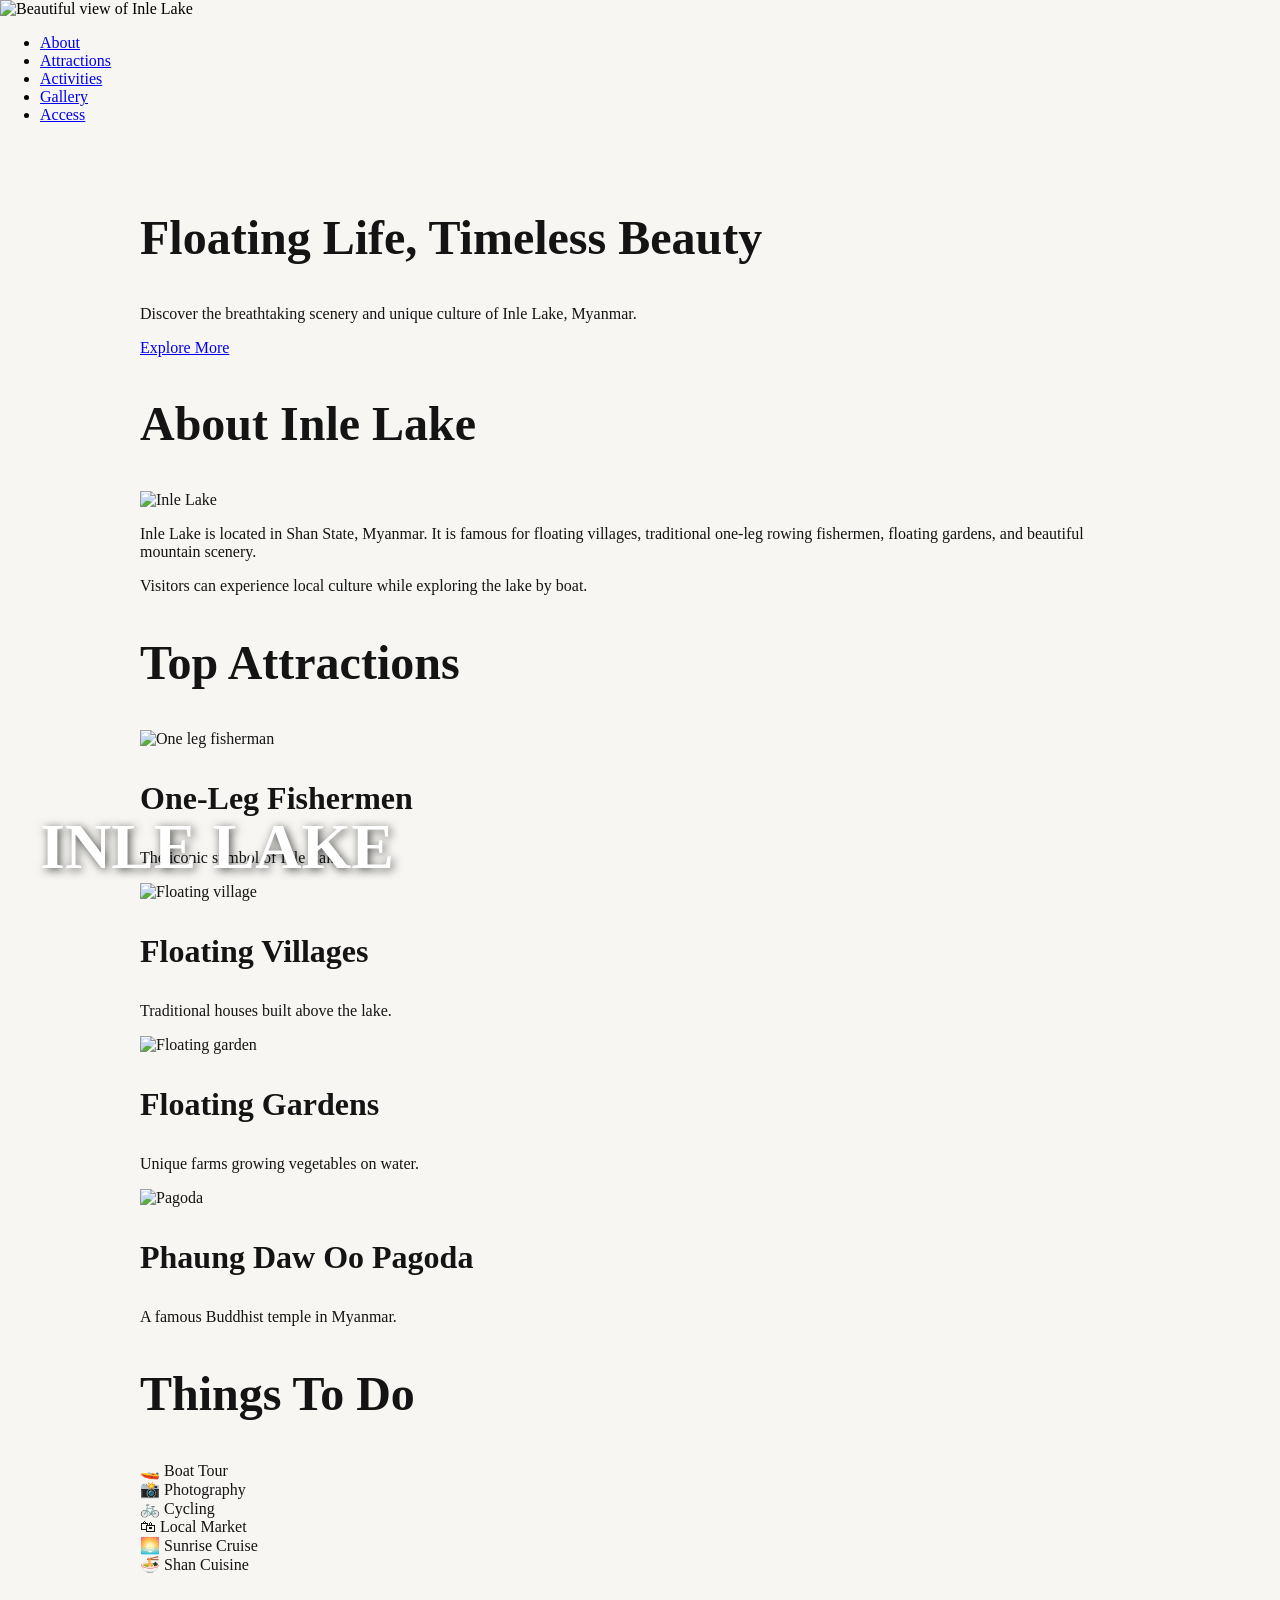
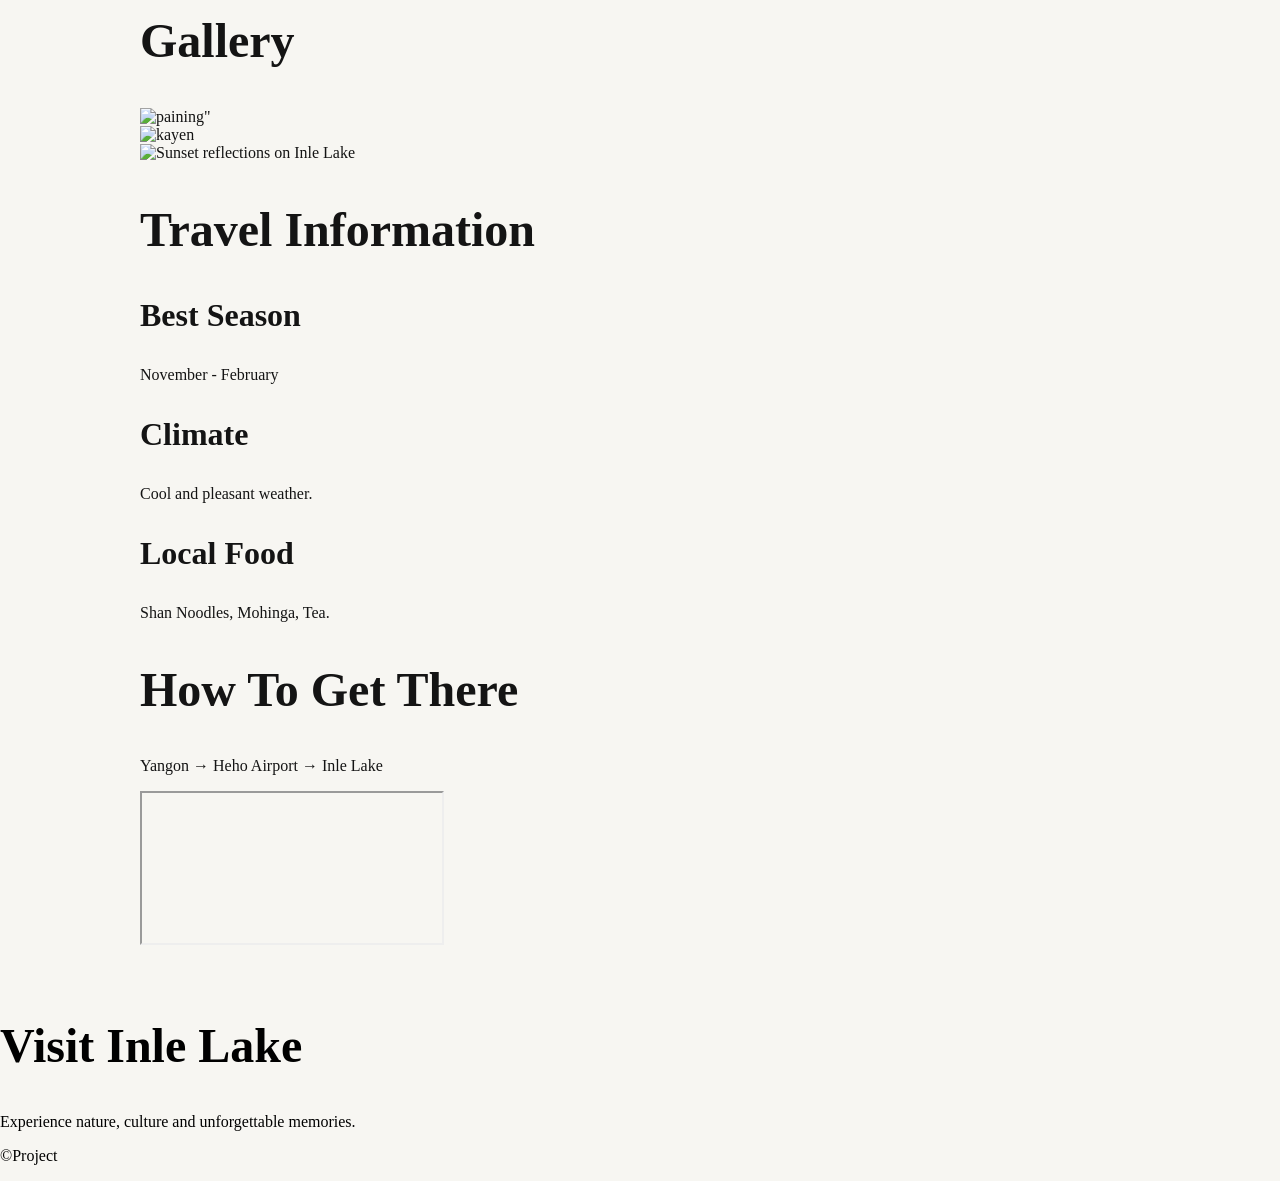
==== inlay.html @ a7f21f9b "Add Inle Lake page and update index links" ====
<!DOCTYPE html>
<html lang="en">
<head>
    <meta charset="UTF-8">
    <meta name="viewport" content="width=device-width, initial-scale=1.0">
    <title>Inle Lake, Myanmar</title>
    <link rel="stylesheet" href="style.css">
</head>
<body>
<header>
    <h1>INLE LAKE</h1>
    <img src="fish.jpeg" alt="Beautiful view of Inle Lake">
    <nav>
        <ul>
            <li><a href="#about">About</a></li>
            <li><a href="#attractions">Attractions</a></li>
            <li><a href="#activities">Activities</a></li>
            <li><a href="#gallery">Gallery</a></li>
            <li><a href="#access">Access</a></li>
        </ul>
    </nav>
</header>
<article>
<section class="hero">
    <div class="hero-text">
        <h2>Floating Life, Timeless Beauty</h2>
        <p>
            Discover the breathtaking scenery and unique culture of Inle Lake, Myanmar.
        </p>
        <a href="#about" class="btn">
            Explore More
        </a>
    </div>
</section>

<section class="about">
<h2>About Inle Lake</h2>
<div class="about-content">
<img src="Inle-lake-shan-state-Myanmar.jpg" alt="Inle Lake">
<div>
<p>
Inle Lake is located in Shan State, Myanmar.
It is famous for floating villages, traditional
one-leg rowing fishermen, floating gardens,
and beautiful mountain scenery.
</p>
<p>
Visitors can experience local culture while
exploring the lake by boat.
</p>
</section>

<section class="attractions">
<h2>Top Attractions</h2>
<div class="cards">
<div class="card">
<img src="one leg.jpg" alt="One leg fisherman">
<h3>One-Leg Fishermen</h3>
<p>The iconic symbol of Inle Lake.</p>
</div>
<div class="card">
<img src="water vill.jpg" alt="Floating village">
<h3>Floating Villages</h3>
<p>Traditional houses built above the lake.</p>
</div>
<div class="card">
<img src="" alt="Floating garden">
<h3>Floating Gardens</h3>
<p>Unique farms growing vegetables on water.</p>
</div>
<div class="card">
<img src="Phaungdawoo-Pagoda (1).jpg" alt="Pagoda">
<h3>Phaung Daw Oo Pagoda</h3>
<p>A famous Buddhist temple in Myanmar.</p>
</div>
</div>
</section>
<section id="activities">
<h2>Things To Do</h2>
<div class="activity-list">
<div>🚤 Boat Tour</div>
<div>📸 Photography</div>
<div>🚲 Cycling</div>
<div>🛍 Local Market</div>
<div>🌅 Sunrise Cruise</div>
<div>🍜 Shan Cuisine</div>
</div>
</section>
<section class="gallery">
<h2>Gallery</h2>
<div class="gallery">
<img src="paining.jpg" alt=paining">
<img src="conscious-travel-choices-responsible-tourism-Inle-Lake.jpg" alt="kayen">
<img src="sun.jpg" alt="Sunset reflections on Inle Lake">
<img src="shan.jpg" alt="">
<img src="A-Souvenir-Shop-in-Inle.jpg" alt="">
<img src="Inlay lake.jpg" alt="">
</div>
</section>
<section class="travel">
<h2>Travel Information</h2>
<div class="info">
<div>
<h3>Best Season</h3>
<p>November - February</p>
</div>
<div>
<h3>Climate</h3>
<p>Cool and pleasant weather.</p>
</div>
<div>
<h3>Local Food</h3>
<p>Shan Noodles, Mohinga, Tea.</p>
</div>
</div>
</section>
<section id="access">
<h2>How To Get There</h2>
<p>
Yangon → Heho Airport → Inle Lake
</p>
<iframe
src="https://www.google.com/maps?q=Inle+Lake,+Myanmar&output=embed"
loading="lazy">
</iframe>
</section>
</article>
<footer>
<h2>Visit Inle Lake</h2>
<p>
Experience nature, culture and unforgettable memories.
</p>
<p>
©Project
</p>
</footer>
</body>
</html>
---- style.css ----
@charset "UTF-8"; 
body {
    margin: 0;
    padding: 0;
    background-color: #f7f6f2; 
    
}

article {
    max-width: 1000px;  
    margin: 0 auto;  
    padding: 30px; 
    color:rgb(20, 20, 20)   
}

img{                          
    display: block;           
    margin: 0 auto;           
}



.hero-img{
    width: 100%;      
    height: auto;
    display: block;
    margin: 0;
}



h2{
    font-size:3rem;
}

h3{
    font-size:2rem;
}

.bigbox{
    position: relative;
    width: 100%;
}
.hero1-img{
    width: 100%;
    height: auto;
    display :block;
    margin: 0;
}

h1{
    position: absolute;
    top: 90%;
    left: 40px;
    
    font-size: 4rem;
    color: #ffffff;
    font-weight: bold;
    width: 100%;
    text-align: left;
    margin: 0;

    text-shadow: 2px 2px 10px rgba(0, 0, 0, 0.7);
}
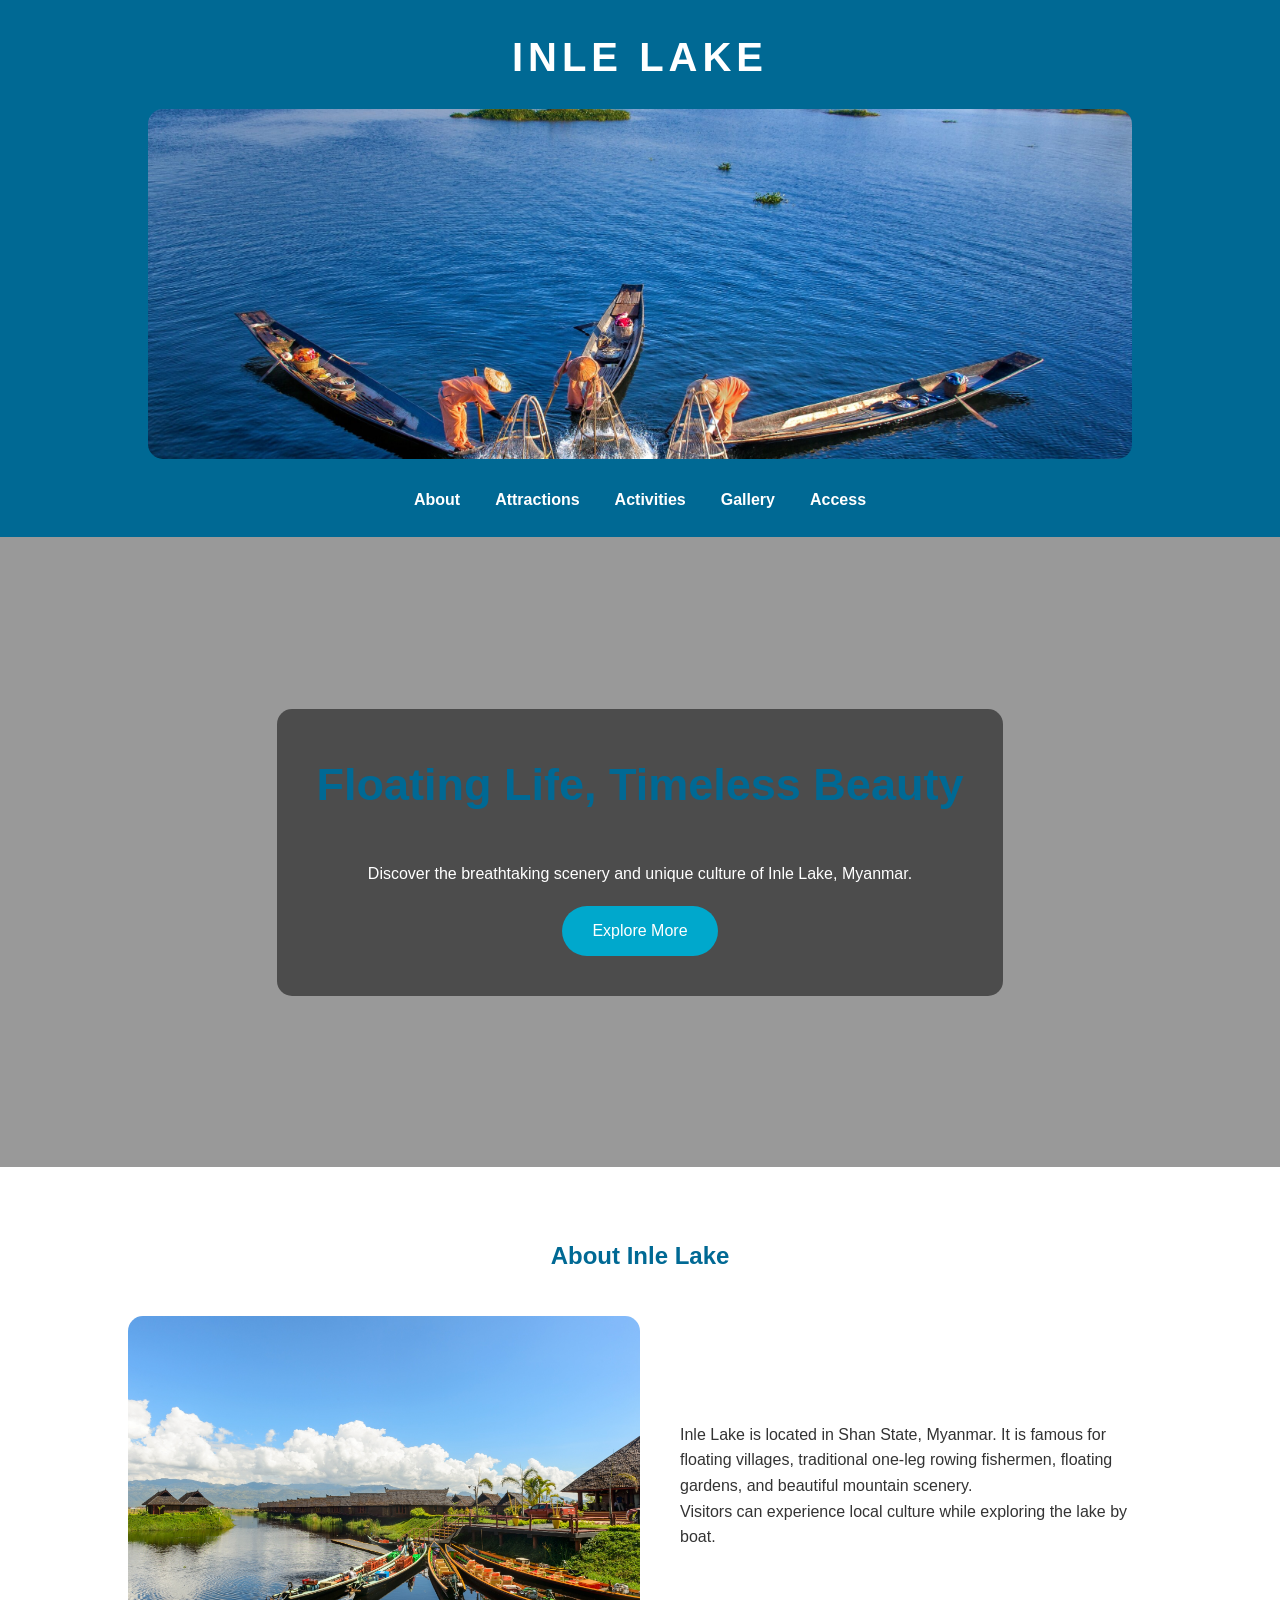
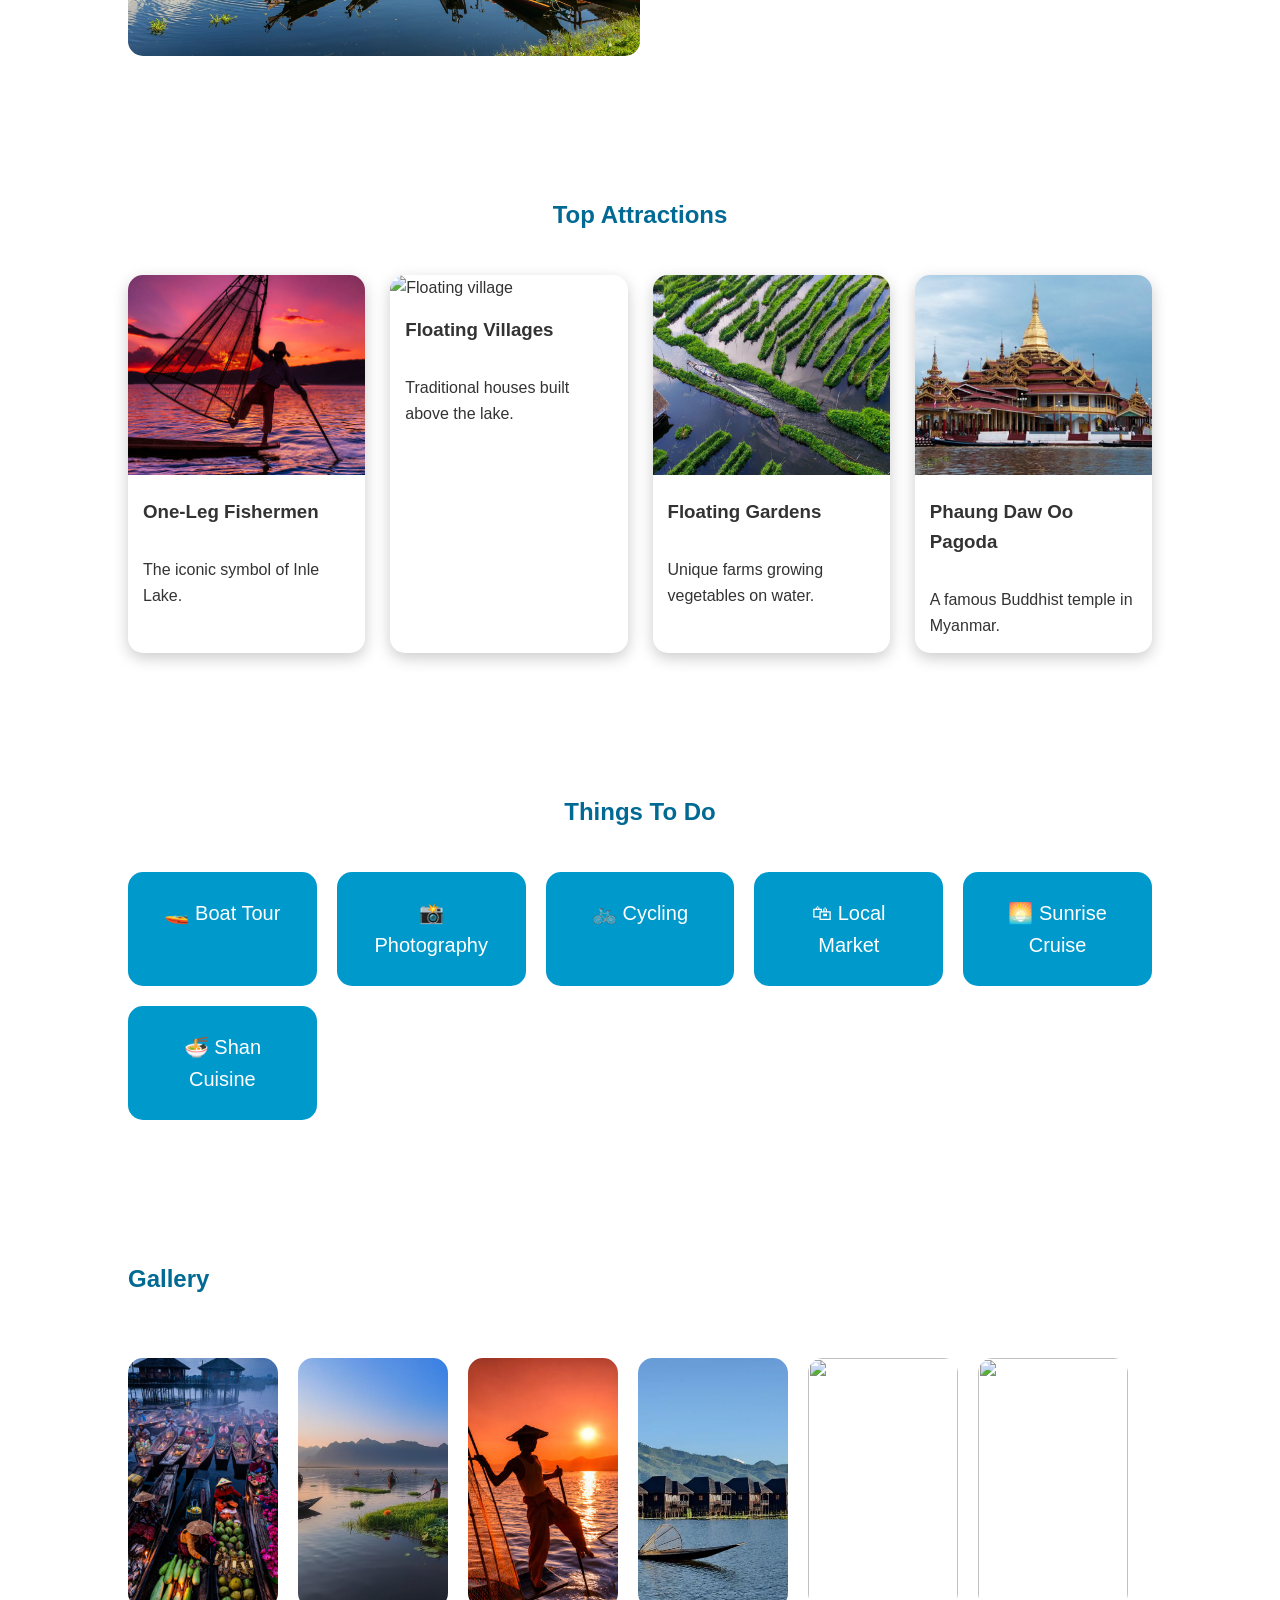
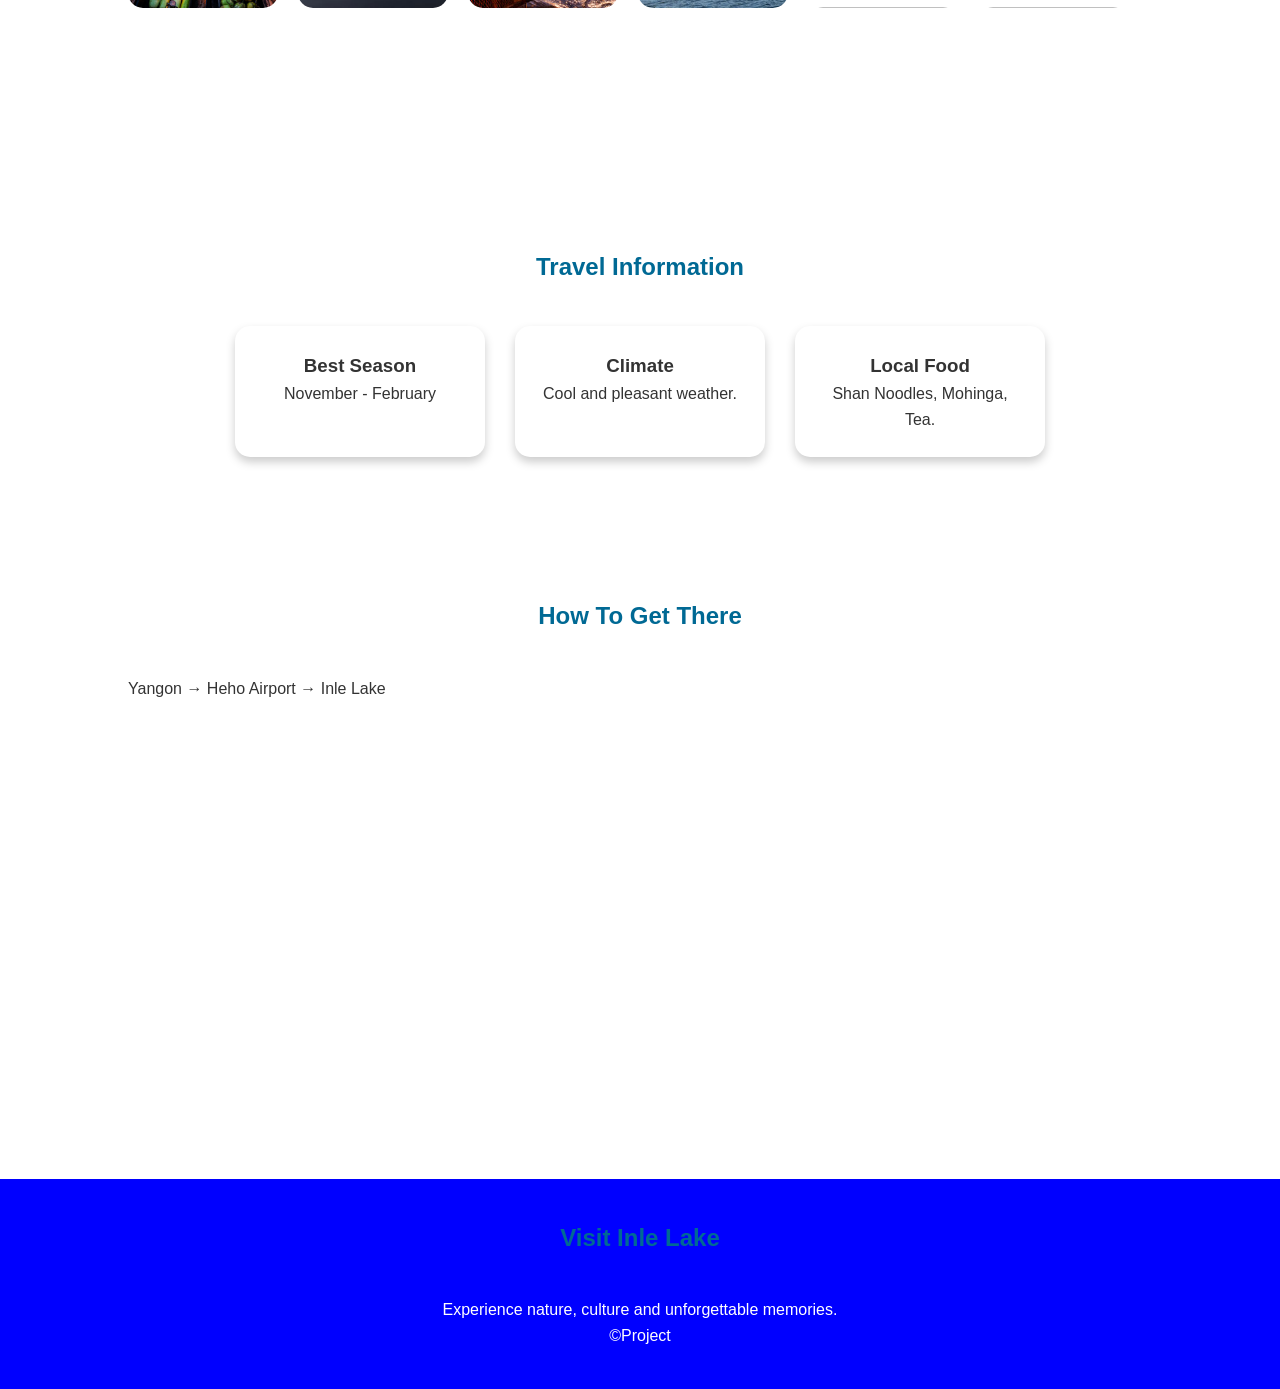
==== commit ac857603: "Update image paths and improve CSS styles for better layout and readability" ====
--- a/inlay.html
+++ b/inlay.html
@@ -9,7 +9,7 @@
 <body>
 <header>
     <h1>INLE LAKE</h1>
-    <img src="fish.jpeg" alt="Beautiful view of Inle Lake">
+    <img src="imghpa/fish.jpeg" alt="Beautiful view of Inle Lake">
     <nav>
         <ul>
             <li><a href="#about">About</a></li>
@@ -27,8 +27,7 @@
         <p>
             Discover the breathtaking scenery and unique culture of Inle Lake, Myanmar.
         </p>
-        <a href="#about" class="btn">
-            Explore More
+        <a href="#about" class="btn">Explore More
         </a>
     </div>
 </section>
@@ -36,7 +35,7 @@
 <section class="about">
 <h2>About Inle Lake</h2>
 <div class="about-content">
-<img src="Inle-lake-shan-state-Myanmar.jpg" alt="Inle Lake">
+<img src="imghpa/Inle-lake-shan-state-Myanmar.jpg" alt="Inle Lake">
 <div>
 <p>
 Inle Lake is located in Shan State, Myanmar.
@@ -50,31 +49,36 @@
 </p>
 </section>
 
-<section class="attractions">
+<section id="attractions">
 <h2>Top Attractions</h2>
 <div class="cards">
+
 <div class="card">
-<img src="one leg.jpg" alt="One leg fisherman">
+<img src="imghpa/one leg.jpg" alt="One leg fisherman">
 <h3>One-Leg Fishermen</h3>
 <p>The iconic symbol of Inle Lake.</p>
 </div>
+
 <div class="card">
-<img src="water vill.jpg" alt="Floating village">
+<img src="https://i.pinimg.com/736x/1d/8c/10/1d8c10fe5933fa261a9a1ff76cf79841.jpg" alt="Floating village">
 <h3>Floating Villages</h3>
 <p>Traditional houses built above the lake.</p>
 </div>
+
 <div class="card">
-<img src="" alt="Floating garden">
+<img src="imghpa/IMG_1170.JPG">
 <h3>Floating Gardens</h3>
 <p>Unique farms growing vegetables on water.</p>
 </div>
+
 <div class="card">
-<img src="Phaungdawoo-Pagoda (1).jpg" alt="Pagoda">
+<img src="imghpa/Phaungdawoo-Pagoda (1).jpg" alt="Pagoda">
 <h3>Phaung Daw Oo Pagoda</h3>
 <p>A famous Buddhist temple in Myanmar.</p>
 </div>
 </div>
 </section>
+
 <section id="activities">
 <h2>Things To Do</h2>
 <div class="activity-list">
@@ -86,17 +90,19 @@
 <div>🍜 Shan Cuisine</div>
 </div>
 </section>
+
 <section class="gallery">
 <h2>Gallery</h2>
 <div class="gallery">
-<img src="paining.jpg" alt=paining">
-<img src="conscious-travel-choices-responsible-tourism-Inle-Lake.jpg" alt="kayen">
-<img src="sun.jpg" alt="Sunset reflections on Inle Lake">
-<img src="shan.jpg" alt="">
-<img src="A-Souvenir-Shop-in-Inle.jpg" alt="">
-<img src="Inlay lake.jpg" alt="">
+<img src="imghpa/paining.jpg" alt=paining">
+<img src="imghpa/conscious-travel-choices-responsible-tourism-Inle-Lake.jpg" alt="kayen">
+<img src="imghpa/main..jpg" alt="Sunset reflections on Inle Lake">
+<img src="imghpa/shan.jpg" alt="">
+<img src="https://www.asia-expeditions.com/uploads/0000/9/2024/09/15/inle-lake.jpg" alt="">
+<img src="https://thumbs.dreamstime.com/b/scenic-floating-farms-inle-lake-myanmar-lush-green-gardens-drift-peacefully-calm-waters-414460582.jpg" alt="">
 </div>
 </section>
+
 <section class="travel">
 <h2>Travel Information</h2>
 <div class="info">
@@ -114,6 +120,7 @@
 </div>
 </div>
 </section>
+
 <section id="access">
 <h2>How To Get There</h2>
 <p>
@@ -125,6 +132,8 @@
 </iframe>
 </section>
 </article>
+
+
 <footer>
 <h2>Visit Inle Lake</h2>
 <p>
@@ -135,4 +144,4 @@
 </p>
 </footer>
 </body>
-</html>+</html>     
--- a/style.css
+++ b/style.css
@@ -1,64 +1,187 @@
-@charset "UTF-8"; 
-body {
-    margin: 0;
-    padding: 0;
-    background-color: #f7f6f2; 
-    
-}
-
-article {
-    max-width: 1000px;  
-    margin: 0 auto;  
-    padding: 30px; 
-    color:rgb(20, 20, 20)   
-}
-
-img{                          
-    display: block;           
-    margin: 0 auto;           
-}
-
-
-
-.hero-img{
-    width: 100%;      
-    height: auto;
-    display: block;
-    margin: 0;
-}
-
-
-
-h2{
-    font-size:3rem;
-}
-
-h3{
-    font-size:2rem;
-}
-
-.bigbox{
-    position: relative;
-    width: 100%;
-}
-.hero1-img{
-    width: 100%;
-    height: auto;
-    display :block;
-    margin: 0;
-}
-
-h1{
-    position: absolute;
-    top: 90%;
-    left: 40px;
-    
-    font-size: 4rem;
-    color: #ffffff;
-    font-weight: bold;
-    width: 100%;
-    text-align: left;
-    margin: 0;
-
-    text-shadow: 2px 2px 10px rgba(0, 0, 0, 0.7);
+*{
+    margin:0;
+    padding:0;
+    box-sizing:border-box;
+}
+body{
+font-family:Arial, sans-serif;
+background:white;
+color:#333;
+line-height:1.6;
+}
+
+header{
+background:#006994;
+color:white;
+text-align:center;
+padding:25px;
+}
+
+
+header h1{
+font-size:40px;
+letter-spacing:5px;
+}
+
+header img{
+width:80%;
+max-height:350px;
+object-fit:cover;
+border-radius:15px;
+margin:20px;
+}
+
+nav ul{
+display:flex;
+justify-content:center;
+gap:35px;
+list-style:none;
+}
+nav a{
+color:white;
+text-decoration:none;
+font-weight:bold;
+}
+nav a:hover{
+color:#ffd166;
+}
+
+.hero{
+height:70vh;
+background:linear-gradient(
+rgba(0,0,0,.4),
+rgba(0,0,0,.4)
+),
+url("https://inledaytours.com/wp-content/uploads/2016/01/inle_standing_rower.jpg");
+background-size:cover;
+background-position:center;
+display:flex;
+align-items:center;
+justify-content:center;
+text-align:center;
+color:white;
+}
+.hero-text{
+background:rgba(0,0,0,.5);
+padding:40px;
+border-radius:15px;
+}
+.hero h2{
+font-size:45px;
+}
+
+.btn{
+display:inline-block;
+margin-top:20px;
+background:#00a8cc;
+color:white;
+padding:12px 30px;
+border-radius:30px;
+text-decoration:none;
+}
+section{
+padding:70px 10%;
+}
+h2{
+text-align:center;
+color:#006994;
+margin-bottom:40px;
+
+}
+.about-content{
+display:flex;
+gap:40px;
+align-items:center;
+}
+
+
+.about-content img{
+width:50%;
+border-radius:15px;
+}
+
+.cards{
+display:grid;
+grid-template-columns:
+repeat(auto-fit,minmax(220px,1fr));
+gap:25px;
+}
+.card{
+background:white;
+border-radius:15px;
+overflow:hidden;
+box-shadow:
+0 5px 15px #ccc;
+transition:.3s;
+}
+.card:hover{
+transform:translateY(-10px);
+}
+.card img{
+width:100%;
+height:200px;
+object-fit:cover;
+}
+.card h3,
+.card p{
+padding:15px;
+}
+
+/*ACT*/
+.activity-list{
+display:grid;
+grid-template-columns:
+repeat(auto-fit,minmax(180px,1fr));
+gap:20px;
+}
+.activity-list div{
+background:#0099cc;
+color:white;
+padding:25px;
+text-align:center;
+border-radius:15px;
+font-size:20px;
+}
+/* GALL*/
+.gallery{
+display:flex;
+flex-wrap: wrap;
+justify-self: center;
+gap:20px;
+margin-bottom: 50px;
+}
+.gallery img{
+width: 150px;
+height: 250px;px;
+object-fit:cover;
+border-radius:15px;
+}
+/* I*/
+.info{
+display:flex;
+justify-content:center;
+gap:30px;
+flex-wrap:wrap;
+}
+.info div{
+background:white;
+padding:25px;
+width:250px;
+text-align:center;
+border-radius:15px;
+box-shadow:0 5px 10px #ccc;
+}
+iframe{
+width:100%;
+height:400px;
+border:0;
+border-radius:15px;
+}
+
+/* FOO*/
+footer{
+background:blue;
+color:white;
+text-align:center;
+padding:40px;
 }
